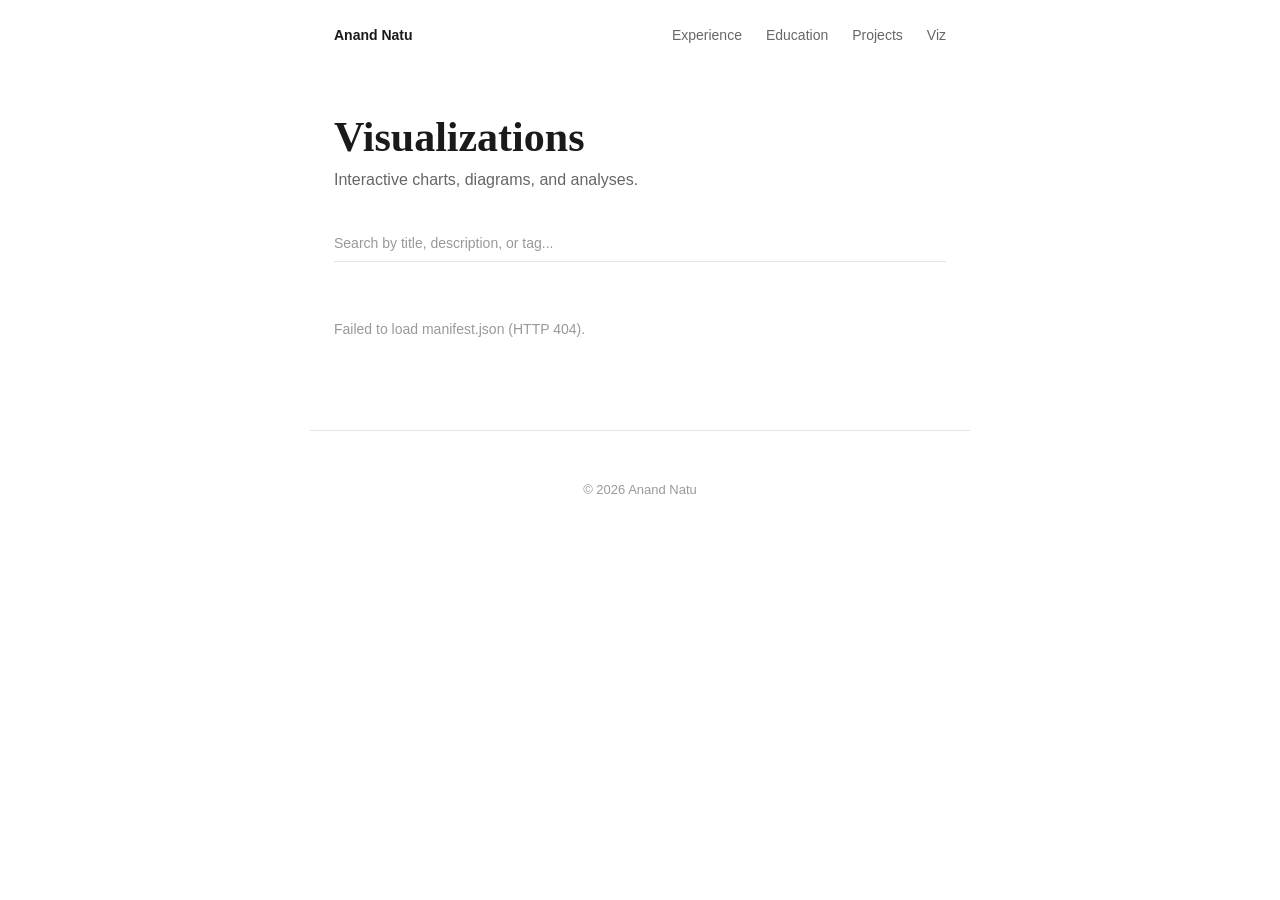
==== viz/index.html @ d1de7c66 "Add viz hub at /viz/ for publishing visualizations Manifest-driven landing page that fetches viz/man" ====
<!DOCTYPE html>
<html lang="en">
<head>
  <meta charset="UTF-8">
  <meta name="viewport" content="width=device-width, initial-scale=1.0">
  <title>Visualizations &mdash; Anand Natu</title>
  <link rel="stylesheet" href="../styles.css">
  <style>
    .viz-search {
      width: 100%;
      padding: 10px 0;
      margin-bottom: 32px;
      background: transparent;
      border: none;
      border-bottom: 1px solid var(--color-border);
      color: var(--color-text);
      font-family: var(--font-sans);
      font-size: 14px;
      outline: none;
      transition: border-color 0.15s ease;
    }
    .viz-search:focus {
      border-bottom-color: var(--color-text);
    }
    .viz-search::placeholder {
      color: var(--color-text-muted);
    }

    .viz-entry {
      margin-bottom: 28px;
    }
    .viz-entry:last-child {
      margin-bottom: 0;
    }
    .viz-entry__header {
      display: flex;
      align-items: baseline;
      gap: 8px;
      margin-bottom: 4px;
    }
    .viz-entry__title {
      font-size: 16px;
      font-weight: 600;
    }
    .viz-entry__title a {
      color: var(--color-text);
    }
    .viz-entry__date {
      font-size: 13px;
      color: var(--color-text-muted);
    }
    .viz-entry__tags {
      font-size: 13px;
      color: var(--color-text-muted);
      margin-bottom: 6px;
    }
    .viz-entry__desc {
      font-size: 14px;
      color: var(--color-text-secondary);
      line-height: 1.7;
    }

    .viz-status {
      font-size: 14px;
      color: var(--color-text-muted);
      padding: 24px 0;
    }
  </style>
</head>
<body>

  <nav class="nav">
    <a href="/" class="nav__home">Anand Natu</a>
    <div class="nav__links">
      <a href="/#experience">Experience</a>
      <a href="/#education">Education</a>
      <a href="/#projects">Projects</a>
      <a href="/viz/">Viz</a>
    </div>
  </nav>

  <main class="container">

    <section id="viz" class="section">
      <h1 class="section__title section__title--hero">Visualizations</h1>
      <p class="section__subtitle">Interactive charts, diagrams, and analyses.</p>

      <input
        type="text"
        id="viz-search"
        class="viz-search"
        placeholder="Search by title, description, or tag..."
        oninput="filterViz()"
        autocomplete="off"
      >

      <div id="viz-status" class="viz-status">Loading&hellip;</div>
      <div id="viz-list"></div>
    </section>

  </main>

  <footer class="footer">
    <p>&copy; 2026 Anand Natu</p>
  </footer>

  <script>
    let allDocs = [];

    function escapeHtml(s) {
      return String(s).replace(/[&<>"']/g, c => ({
        '&': '&amp;', '<': '&lt;', '>': '&gt;', '"': '&quot;', "'": '&#39;'
      }[c]));
    }

    async function loadManifest() {
      const status = document.getElementById('viz-status');
      try {
        const resp = await fetch('manifest.json', { cache: 'no-store' });
        if (!resp.ok) throw new Error('HTTP ' + resp.status);
        allDocs = await resp.json();
        renderDocs(allDocs);
      } catch (e) {
        status.textContent = 'Failed to load manifest.json (' + e.message + ').';
      }
    }

    function renderDocs(docs) {
      const list = document.getElementById('viz-list');
      const status = document.getElementById('viz-status');

      if (allDocs.length === 0) {
        status.innerHTML = 'No visualizations published yet.';
        list.innerHTML = '';
        return;
      }
      if (docs.length === 0) {
        status.textContent = 'No matches.';
        list.innerHTML = '';
        return;
      }

      status.style.display = 'none';

      const sorted = [...docs].sort((a, b) =>
        (b.lastModified || '').localeCompare(a.lastModified || '')
      );

      list.innerHTML = sorted.map(doc => {
        const title = escapeHtml(doc.title || 'Untitled');
        const desc = escapeHtml(doc.description || '');
        const date = escapeHtml(doc.lastModified || '');
        const tags = (doc.tags || []).map(escapeHtml).join(' &middot; ');
        const href = escapeHtml(doc.file || '#');
        return `
          <article class="viz-entry">
            <div class="viz-entry__header">
              <h3 class="viz-entry__title"><a href="${href}">${title}</a></h3>
              ${date ? `<span class="viz-entry__date">${date}</span>` : ''}
            </div>
            ${tags ? `<p class="viz-entry__tags">${tags}</p>` : ''}
            ${desc ? `<p class="viz-entry__desc">${desc}</p>` : ''}
          </article>
        `;
      }).join('');
    }

    function filterViz() {
      const q = document.getElementById('viz-search').value.toLowerCase().trim();
      document.getElementById('viz-status').style.display = '';
      if (!q) { renderDocs(allDocs); return; }
      renderDocs(allDocs.filter(d => {
        const haystack = [
          d.title || '',
          d.description || '',
          (d.tags || []).join(' ')
        ].join(' ').toLowerCase();
        return haystack.includes(q);
      }));
    }

    loadManifest();
  </script>

</body>
</html>
---- styles.css ----
/* ==========================================================================
   Minimal Design System
   ========================================================================== */

:root {
  --color-bg: #ffffff;
  --color-text: #1a1a1a;
  --color-text-secondary: #666666;
  --color-text-muted: #999999;
  --color-border: #e5e5e5;
  --color-link: #1a1a1a;
  --color-link-hover: #666666;

  --font-sans: -apple-system, BlinkMacSystemFont, 'Segoe UI', Helvetica, Arial, sans-serif;
  --font-serif: Georgia, 'Times New Roman', serif;

  --content-width: 660px;
}

@media (prefers-color-scheme: dark) {
  :root {
    --color-bg: #161616;
    --color-text: #e5e5e5;
    --color-text-secondary: #a0a0a0;
    --color-text-muted: #707070;
    --color-border: #2a2a2a;
    --color-link: #e5e5e5;
    --color-link-hover: #a0a0a0;
  }
}

@media (prefers-reduced-motion: reduce) {
  * { transition-duration: 0.01ms !important; }
}

/* ==========================================================================
   Reset & Base
   ========================================================================== */

*, *::before, *::after {
  margin: 0;
  padding: 0;
  box-sizing: border-box;
}

html {
  scroll-behavior: smooth;
}

body {
  font-family: var(--font-sans);
  font-size: 16px;
  line-height: 1.7;
  color: var(--color-text);
  background: var(--color-bg);
  -webkit-font-smoothing: antialiased;
  -moz-osx-font-smoothing: grayscale;
}

a {
  color: var(--color-link);
  text-decoration-thickness: 1px;
  text-underline-offset: 2px;
  transition: color 0.15s ease;
}

a:hover {
  color: var(--color-link-hover);
}

/* ==========================================================================
   Layout
   ========================================================================== */

.container {
  max-width: var(--content-width);
  margin: 0 auto;
  padding: 0 24px;
}

/* ==========================================================================
   Navigation
   ========================================================================== */

.nav {
  display: flex;
  align-items: center;
  justify-content: space-between;
  max-width: var(--content-width);
  margin: 0 auto;
  padding: 24px 24px 0;
}

.nav__home {
  font-size: 14px;
  font-weight: 600;
  color: var(--color-text);
  text-decoration: none;
}

.nav__home:hover {
  color: var(--color-text-secondary);
}

.nav__links {
  display: flex;
  gap: 24px;
}

.nav__links a {
  font-size: 14px;
  color: var(--color-text-secondary);
  text-decoration: none;
}

.nav__links a:hover {
  color: var(--color-text);
}

/* ==========================================================================
   Sections
   ========================================================================== */

.section {
  padding: 64px 0;
}

.section + .section {
  border-top: 1px solid var(--color-border);
}

.section__title {
  font-family: var(--font-serif);
  font-size: 32px;
  font-weight: 700;
  margin-bottom: 32px;
  line-height: 1.2;
}

.section__title--hero {
  font-size: 42px;
  margin-bottom: 4px;
}

.section__subtitle {
  font-size: 16px;
  color: var(--color-text-secondary);
  margin-bottom: 32px;
}

.section__bio {
  font-size: 16px;
  line-height: 1.8;
  color: var(--color-text-secondary);
}

/* ==========================================================================
   Social Links
   ========================================================================== */

.socials {
  display: flex;
  gap: 20px;
  margin-bottom: 28px;
}

.socials a {
  font-size: 14px;
  color: var(--color-text-secondary);
}

.socials a:hover {
  color: var(--color-text);
}

/* ==========================================================================
   Experience
   ========================================================================== */

.role {
  margin-bottom: 40px;
}

.role:last-child {
  margin-bottom: 0;
}

.role__header {
  display: flex;
  align-items: center;
  gap: 12px;
  margin-bottom: 4px;
}

.role__logo {
  width: 28px;
  height: 28px;
  object-fit: contain;
  border-radius: 4px;
  flex-shrink: 0;
}

.role__company {
  font-size: 18px;
  font-weight: 600;
}

.role__title {
  font-size: 14px;
  color: var(--color-text-secondary);
  margin-bottom: 2px;
}

.role__meta {
  font-size: 13px;
  color: var(--color-text-muted);
  margin-bottom: 12px;
}

.role__bullets {
  list-style: none;
  padding: 0;
}

.role__bullets li {
  font-size: 14px;
  color: var(--color-text-secondary);
  line-height: 1.7;
  padding-left: 16px;
  position: relative;
  margin-bottom: 8px;
}

.role__bullets li::before {
  content: '·';
  position: absolute;
  left: 0;
  font-weight: 700;
}

.role__body {
  font-size: 14px;
  color: var(--color-text-secondary);
  line-height: 1.7;
}

/* ==========================================================================
   Education
   ========================================================================== */

.edu {
  margin-bottom: 28px;
}

.edu:last-child {
  margin-bottom: 0;
}

.edu__header {
  display: flex;
  align-items: center;
  gap: 12px;
  margin-bottom: 4px;
}

.edu__logo {
  width: 24px;
  height: 24px;
  object-fit: contain;
  border-radius: 4px;
  flex-shrink: 0;
}

.edu__school {
  font-size: 18px;
  font-weight: 600;
}

.edu__degree {
  font-size: 14px;
  color: var(--color-text-secondary);
  margin-bottom: 2px;
}

.edu__meta {
  font-size: 13px;
  color: var(--color-text-muted);
  margin-bottom: 8px;
}

.edu__body {
  font-size: 14px;
  color: var(--color-text-secondary);
  line-height: 1.7;
}

/* ==========================================================================
   Projects
   ========================================================================== */

.project {
  margin-bottom: 28px;
}

.project:last-child {
  margin-bottom: 0;
}

.project__header {
  display: flex;
  align-items: baseline;
  gap: 8px;
  margin-bottom: 4px;
}

.project__name {
  font-size: 16px;
  font-weight: 600;
}

.project__name a {
  color: var(--color-text);
}

.project__year {
  font-size: 13px;
  color: var(--color-text-muted);
}

.project__tags {
  font-size: 13px;
  color: var(--color-text-muted);
  margin-bottom: 6px;
}

.project__body {
  font-size: 14px;
  color: var(--color-text-secondary);
  line-height: 1.7;
}

/* ==========================================================================
   Footer
   ========================================================================== */

.footer {
  text-align: center;
  padding: 48px 24px;
  color: var(--color-text-muted);
  font-size: 13px;
  border-top: 1px solid var(--color-border);
  max-width: var(--content-width);
  margin: 0 auto;
}

/* ==========================================================================
   Responsive
   ========================================================================== */

@media (max-width: 640px) {
  .nav {
    padding: 16px 16px 0;
  }

  .nav__links {
    gap: 16px;
  }

  .container {
    padding: 0 16px;
  }

  .section {
    padding: 48px 0;
  }

  .section__title--hero {
    font-size: 32px;
  }

  .section__title {
    font-size: 26px;
  }

  .footer {
    padding: 32px 16px;
  }
}
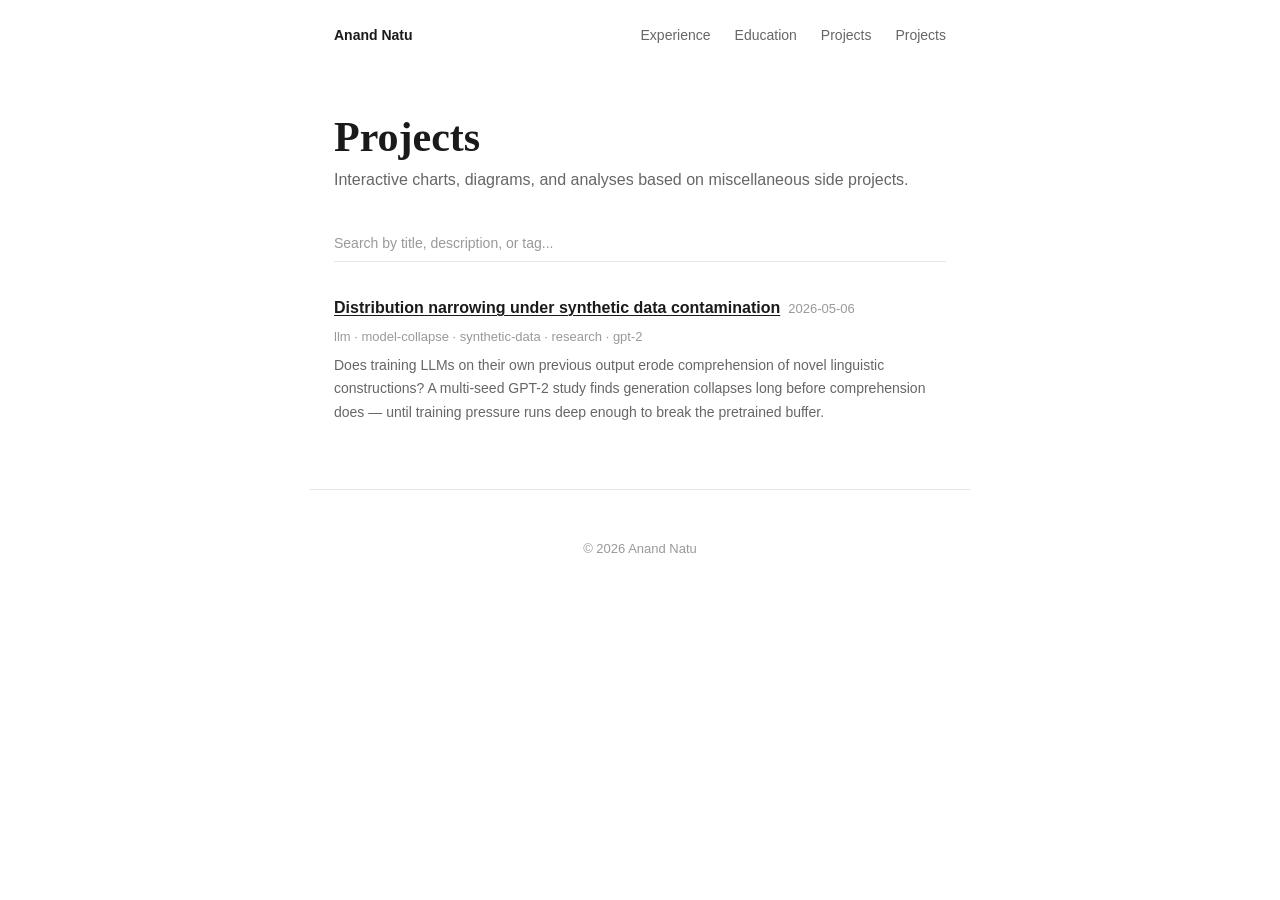
==== commit c6d75eb3: "Rename viz section to "Projects" and link from bio Section is surfaced on the site as "Projects" eve" ====
--- a/viz/index.html
+++ b/viz/index.html
@@ -3,7 +3,7 @@
 <head>
   <meta charset="UTF-8">
   <meta name="viewport" content="width=device-width, initial-scale=1.0">
-  <title>Visualizations &mdash; Anand Natu</title>
+  <title>Projects &mdash; Anand Natu</title>
   <link rel="stylesheet" href="../styles.css">
   <style>
     .viz-search {
@@ -75,15 +75,15 @@
       <a href="/#experience">Experience</a>
       <a href="/#education">Education</a>
       <a href="/#projects">Projects</a>
-      <a href="/viz/">Viz</a>
+      <a href="/viz/">Projects</a>
     </div>
   </nav>
 
   <main class="container">
 
     <section id="viz" class="section">
-      <h1 class="section__title section__title--hero">Visualizations</h1>
-      <p class="section__subtitle">Interactive charts, diagrams, and analyses.</p>
+      <h1 class="section__title section__title--hero">Projects</h1>
+      <p class="section__subtitle">Interactive charts, diagrams, and analyses based on miscellaneous side projects.</p>
 
       <input
         type="text"
--- a/styles.css
+++ b/styles.css
@@ -154,6 +154,10 @@
   color: var(--color-text-secondary);
 }
 
+.section__bio + .section__bio {
+  margin-top: 16px;
+}
+
 /* ==========================================================================
    Social Links
    ========================================================================== */
